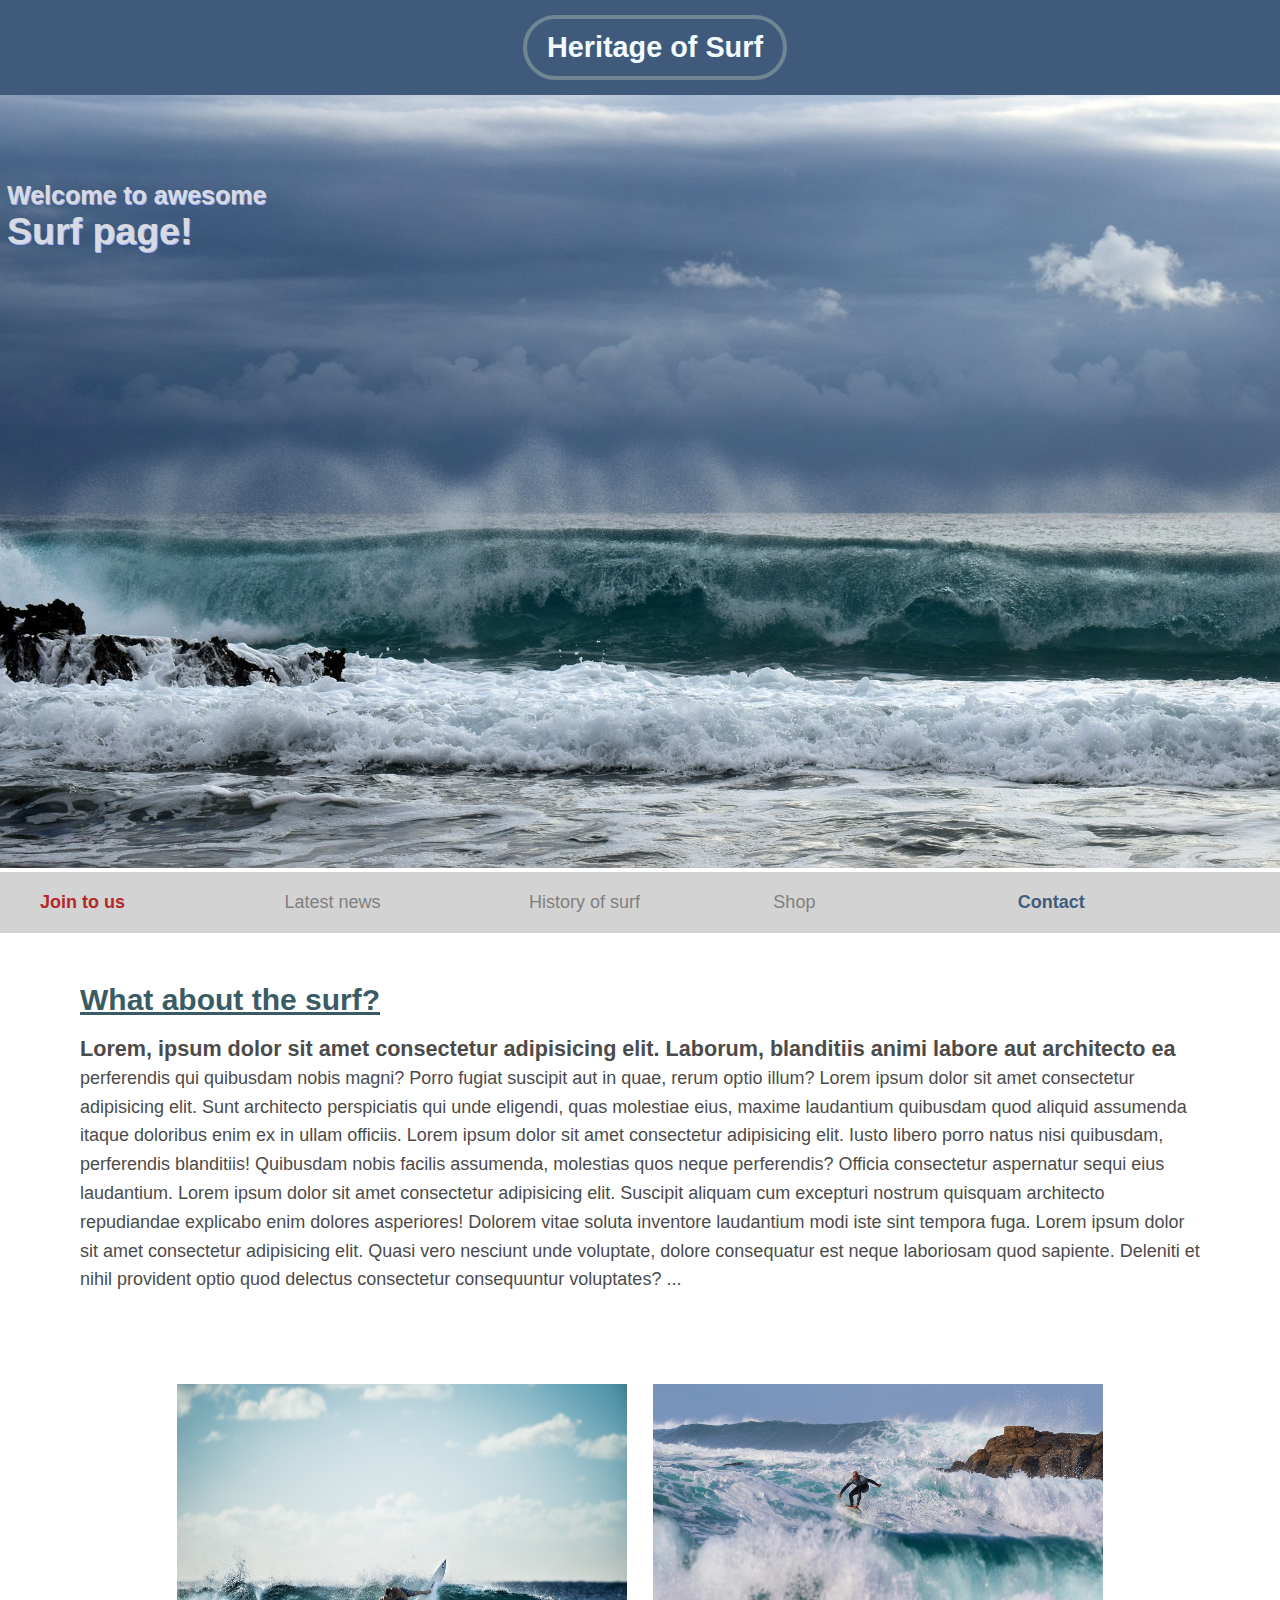
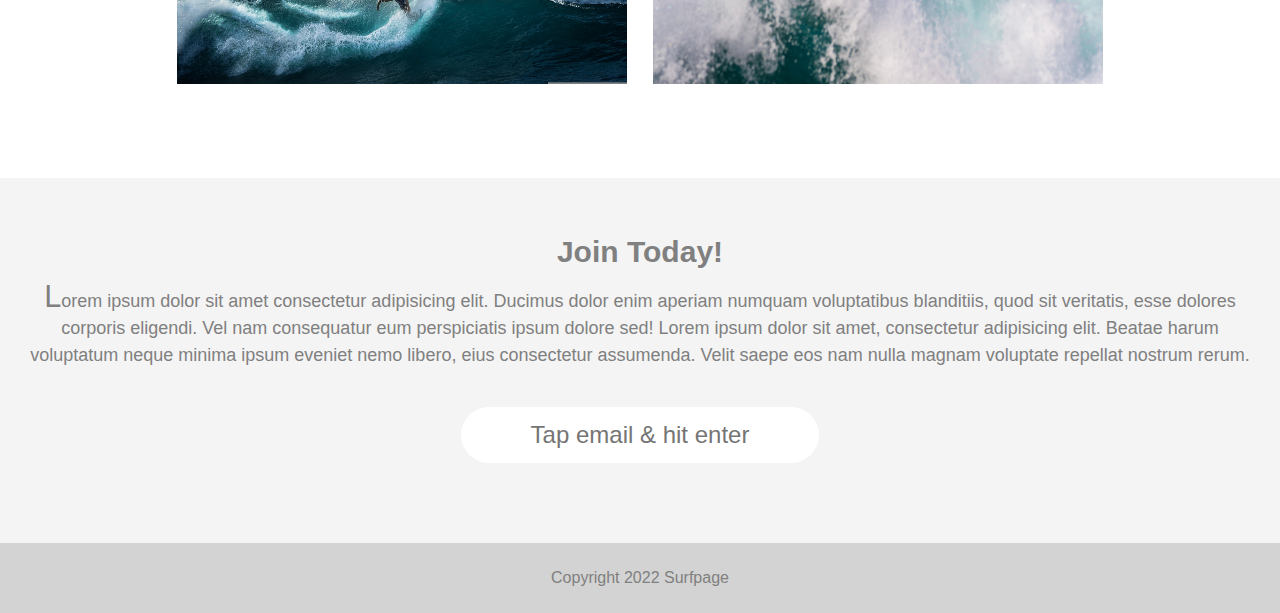
==== index.html @ 7123a3c8 "first projekt" ====
<!DOCTYPE html>
<html>
<head>
    <meta name="viewport" content="width=device-width, initial-scale=1.0">
    <link rel="stylesheet" href="style.css">
    <title>SurfPage</title>
</head>
<body>
    <header>
        <h1>Heritage of Surf</h1>
    </header>
    <section class="wave">
        <img src="img/wave1.jpeg" alt="wave">
        <div class="welcome">
            <h2>Welcome to awesome<br><span>Surf page!</span></h2>
        </div>    
    </section>
    <nav class="main-nav">
        <ul>
            <li><a href="/join.html" class="join">Join to us</a></li>
            <li><a href="/news.html">Latest news</a></li>
            <li><a href="/history.html">History of surf</a></li>
            <li><a href="/shop.html">Shop</a></li>
            <li><a href="contact.html" class="contact">Contact</a></li>   
        </ul>
    </nav>
<main>
        <article>
            <h2>What about the surf?</h2>
            <p>Lorem, ipsum dolor sit amet consectetur adipisicing elit. 
                Laborum, blanditiis animi labore aut architecto ea perferendis 
                qui quibusdam nobis magni? Porro fugiat suscipit aut in quae, 
                rerum optio illum? Lorem ipsum dolor sit amet consectetur adipisicing 
                elit. Sunt architecto perspiciatis qui unde eligendi, quas molestiae 
                eius, maxime laudantium quibusdam quod aliquid assumenda itaque doloribus 
                enim ex in ullam officiis.
                Lorem ipsum dolor sit amet consectetur adipisicing elit. 
                Iusto libero porro natus nisi quibusdam, perferendis blanditiis! 
                Quibusdam nobis facilis assumenda, molestias quos neque perferendis? 
                Officia consectetur aspernatur sequi eius laudantium. Lorem ipsum 
                dolor sit amet consectetur adipisicing elit. Suscipit aliquam cum excepturi 
                nostrum quisquam architecto repudiandae explicabo enim dolores asperiores! 
                Dolorem vitae soluta inventore laudantium modi iste sint tempora fuga. Lorem 
                ipsum dolor sit amet consectetur adipisicing elit. Quasi vero nesciunt unde 
                voluptate, dolore consequatur est neque laboriosam quod sapiente. 
                Deleniti et nihil provident optio quod delectus consectetur consequuntur voluptates?
            </p>
        </article>
<ul class="images">
    <li><img src="img/surfing-926822_1920.jpeg" alt="surfer on the wave"></li>
    <li><img src="img/surfer-2335088_1920.jpeg" alt="surfer close to rocks"></li>
</ul>
</main>
<section class="join">
    <h2>Join Today!</h2>
    <p>Lorem ipsum dolor sit amet consectetur adipisicing elit. 
        Ducimus dolor enim aperiam numquam voluptatibus blanditiis, 
        quod sit veritatis, esse dolores corporis eligendi. 
        Vel nam consequatur eum perspiciatis ipsum dolore sed!
        Lorem ipsum dolor sit amet, consectetur adipisicing elit. 
        Beatae harum voluptatum neque minima ipsum eveniet nemo libero, 
        eius consectetur assumenda. Velit saepe eos nam 
        nulla magnam voluptate repellat nostrum rerum.
    </p>
<form>
    <input type="email" name="email" placeholder="Tap email & hit enter" required>
</form>
</section>    

<footer>
    <p class="copyright">Copyright 2022 Surfpage</p>
    </p>
</footer>

</body>
</html>
---- style.css ----
body, ul, li, h1, h2, a{
    margin: 0;
    padding: 0;
    font-family: sans-serif;
}

header {
    background-color: #405A7B;
    padding: 15px;
    width: 100%;
    text-align: center;
    position: fixed;
    z-index: 1;
    top: 0;
    left: 0;
}
header h1{
    color:#F2FBFE;
    font-size: 1.8em;
    padding: 12px 20px;
    display: inline-block;
    border: 4px solid rgb(112, 135, 147);
    border-radius: 100px;

}

.wave {
    position: relative;
}
.wave img{
    max-width: 100%;
}
.wave .welcome {
    background-color: none;
    color: rgb(215, 218, 223);
    padding: 7px;
    position: absolute;
    left: 0;
    top: 20%;
    
  
}
.wave h2 {
    font-size: 30px;
    text-shadow: 1px 1px rgb(165, 179, 296);
}
.wave h2 span {
    font-size: 1.5em;
}

nav {
    background-color: lightgray;
    padding: 20px;
    position: sticky;
    top: 85px;
}
    nav ul {
        white-space: nowrap;
        max-width: 1200px;
        margin: 0 auto;
        margin: auto;
}
nav li {
    width: 20%;
    display: inline-block;
    font-size: 24px;
}
nav li a{
    text-decoration: none;
    color: gray;
 
}
nav li a.join{
    color: rgb(182, 39, 39);
    font-weight: bold;
}
nav li a.contact{
    color:rgb(65, 93, 123);
    font-weight: bold;
}
main {
    max-width: 100%;
    width: 1200px;
    margin: 50px auto;
    padding: 0 40px;
    box-sizing: border-box;
}
article h2{
    color: rgb(57, 92, 100);
    font-size: 30px;
    text-decoration: underline;
}
article p{
    line-height: 1.6em;
    color: #4b4b4b;
    font-size: 18px;
}
.images {
    text-align: center;
    margin: 80px 0;
    white-space: nowrap;
}
.images li{
    display:  inline-block;
    max-width: 100%;
    margin: 10px 1%;
}

.images li img {
    width: 450px;
    height: 300px;
}
.images li img{
    max-width: 100%;
}
section.join{
    background: #f4f4f4;
    text-align: center;
    padding: 60px 20px;
    color:#4b4b4b;
    line-height: 1.5em;
    font-size: 18px;
}
.join h2{
    font-size: 30px;
    color: #808080;
}
.join p{
    color: #808080;
}
form input {
    margin: 20px 0;
    padding: 10px 20px;
    font-size: 24px;
    border: 4px solid white;
    border-radius: 30px;
    text-align: center;
}
footer {
    background: lightgray;
    padding: 10px;
    text-align: center;
    color: #808080;

}
/*pseudo classes*/
nav li a:hover {
    background: rgb(192, 210, 202);
    text-decoration: underline;
    padding: 3px; 
}


.images li:hover {
    position: relative;
    top:-4px;
}
form input:focus {
border:4px dotted rgb(149, 174, 187);
outline: none;
}
form input:valid{
  border: 4px solid rgb(96, 122, 132);  
}
article p::first-line{
    font-weight: bold;
    font-size: 1.2em;
}
section.join p::first-letter{
    font-size: 1.7em;
}
p::selection{
    background-color: rgb(205, 200, 200);
}
article p::after{

    content: '...';
}
/*responsive*/
@media screen and (max-width: 1400px){
    .wave .welcome h2{
        font-size: 25px;
    }
    nav li{
        font-size: 18px;
    }
}
@media screen and (max-width: 960px){
    .wave .welcome h2{
        font-size: 20px;
    }
}
@media  screen and (max-width: 700px){

    .wave .welcome{
        position: relative;
        text-align: center;
        padding: 2px;
    }

    .wave .welcome br{
        display: none;
    }
    .wave .welcome h2{
        font-size: 15px;
    }
    .wave .welcom span{
        font-szie: 1em;
    }
    .images li {
        width: 100%;
        margin: 20px auto;
        display: block;
    }

    @media  screen and (max-width: 560px){
        nav li{
            font-size: 20px;
            position: relative;
            display: block;
            width:100%;
            margin: 12px 0;
        }
        header {
            position: relative;
        }
        nav{
            top: 0;
        }
    }
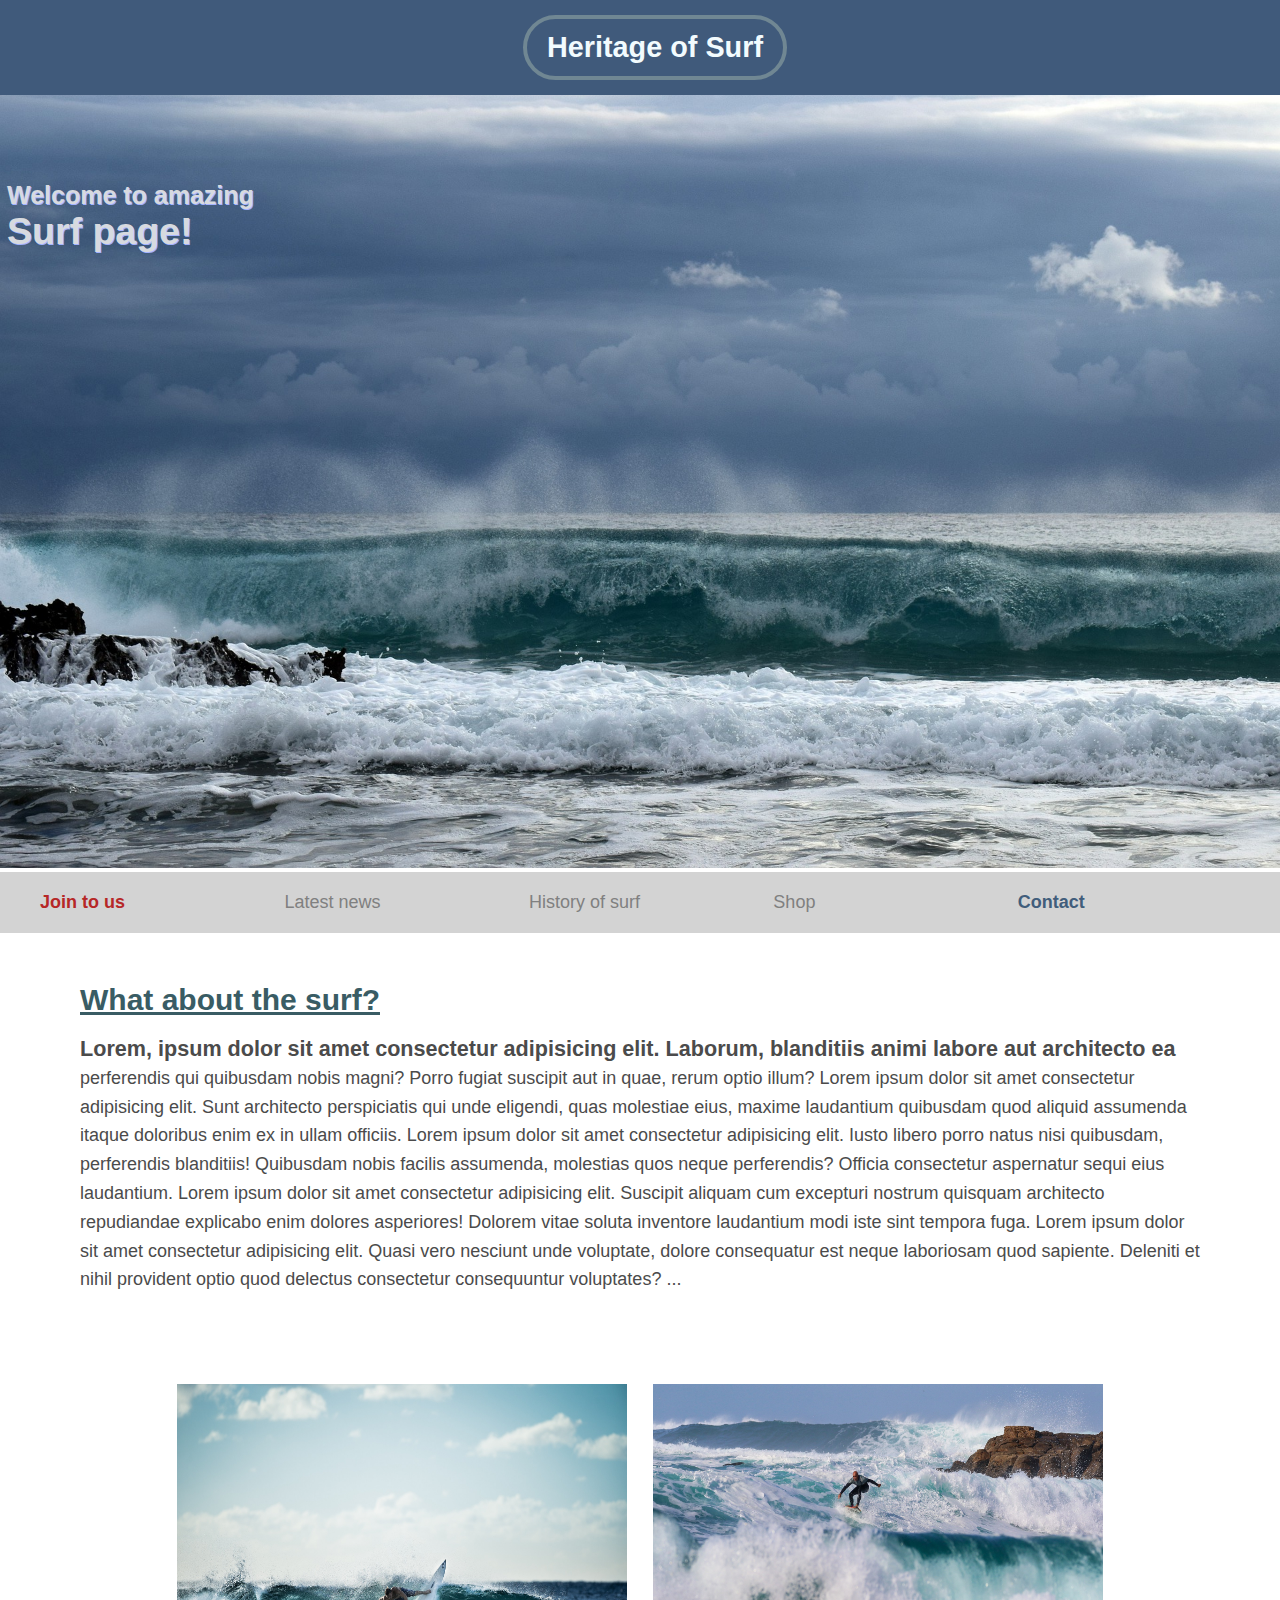
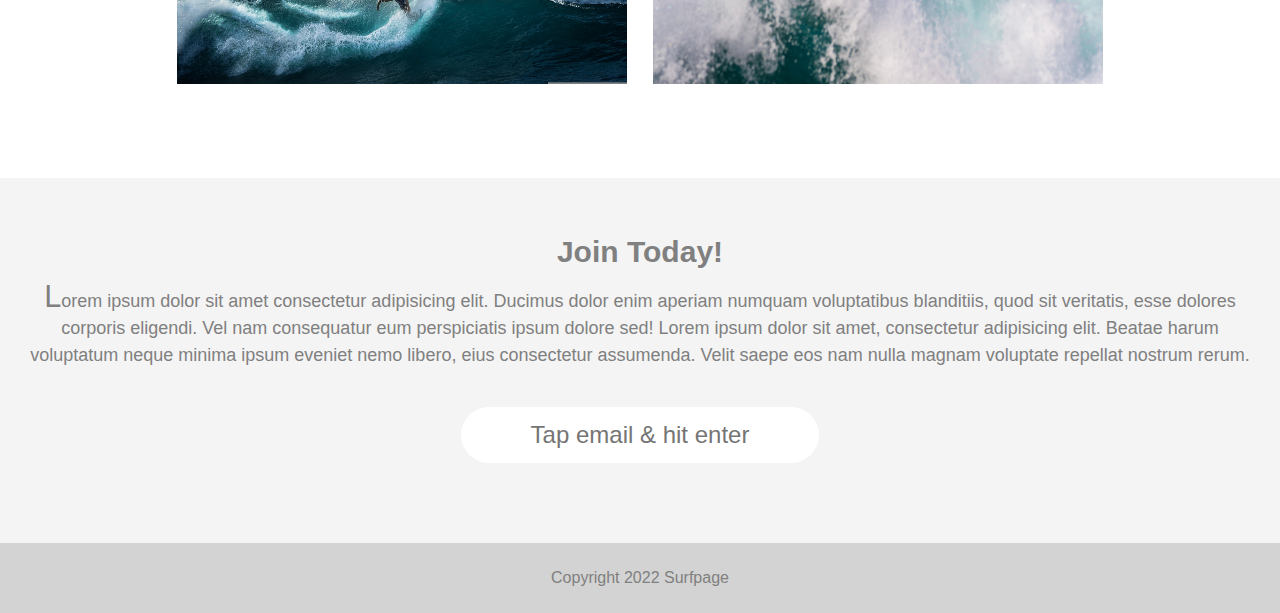
==== commit 8f8c33d1: "Project 11" ====
--- a/index.html
+++ b/index.html
@@ -12,15 +12,15 @@
     <section class="wave">
         <img src="img/wave1.jpeg" alt="wave">
         <div class="welcome">
-            <h2>Welcome to awesome<br><span>Surf page!</span></h2>
+            <h2>Welcome to amazing<br><span>Surf page!</span></h2>
         </div>    
     </section>
     <nav class="main-nav">
         <ul>
-            <li><a href="/join.html" class="join">Join to us</a></li>
-            <li><a href="/news.html">Latest news</a></li>
-            <li><a href="/history.html">History of surf</a></li>
-            <li><a href="/shop.html">Shop</a></li>
+            <li><a href="join.html" class="join">Join to us</a></li>
+            <li><a href="news.html">Latest news</a></li>
+            <li><a href="history.html">History of surf</a></li>
+            <li><a href="shop.html">Shop</a></li>
             <li><a href="contact.html" class="contact">Contact</a></li>   
         </ul>
     </nav>
--- a/style.css
+++ b/style.css
@@ -227,4 +227,4 @@
         nav{
             top: 0;
         }
-    }+    